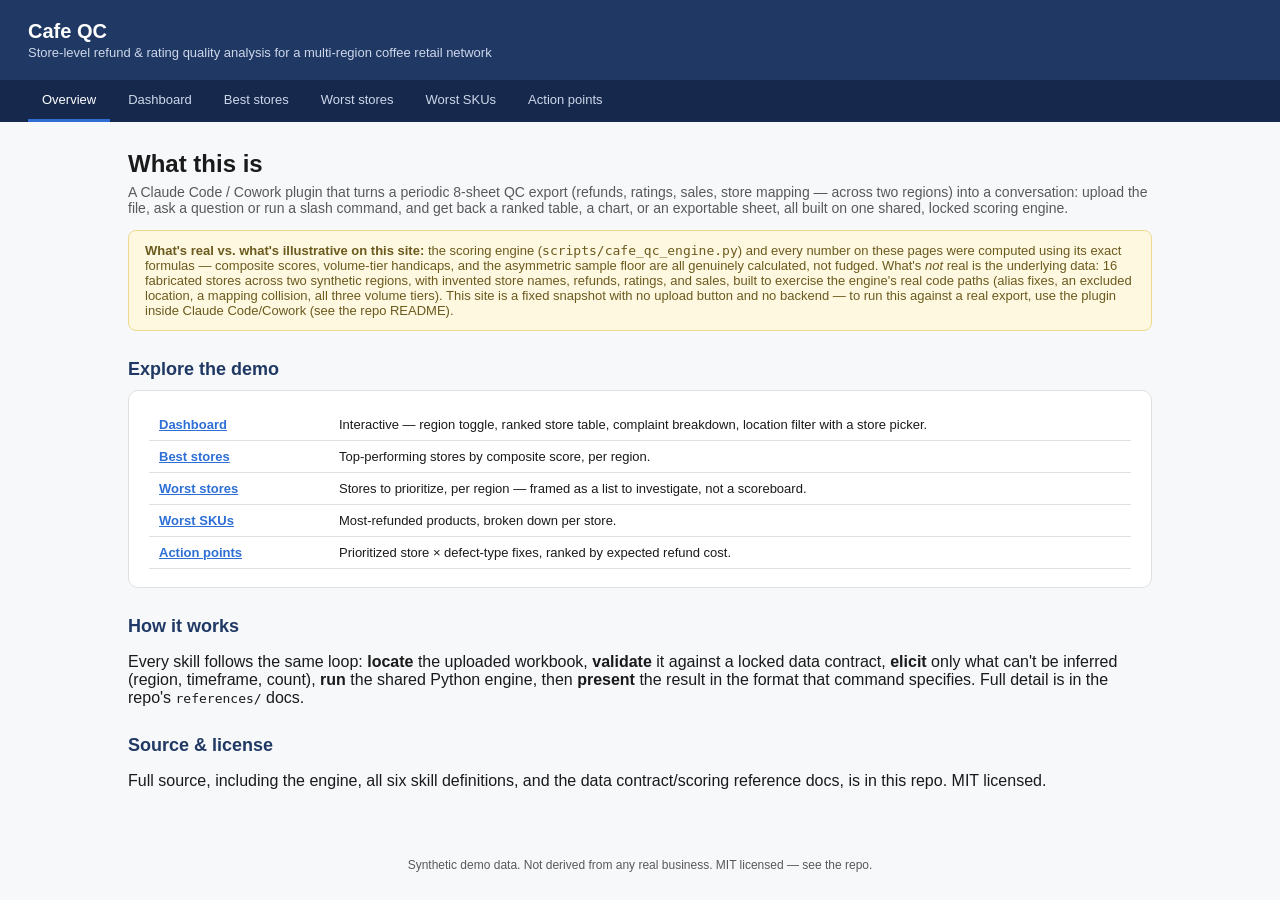
==== docs/index.html @ 7599e950 "Initial commit: Cafe QC plugin + live demo" ====
<!DOCTYPE html>
<html lang="en">
<head>
<meta charset="UTF-8">
<title>Cafe QC — Live Demo</title>
<meta name="viewport" content="width=device-width, initial-scale=1">
<link rel="stylesheet" href="style.css">
</head>
<body>
<header class="site">
  <a class="brand" href="index.html">Cafe QC</a>
  <div class="tagline">Store-level refund &amp; rating quality analysis for a multi-region coffee retail network</div>
</header>
<nav class="site">
  <a href="index.html" class="active">Overview</a>
  <a href="dashboard.html">Dashboard</a>
  <a href="best.html">Best stores</a>
  <a href="worst.html">Worst stores</a>
  <a href="worst-skus.html">Worst SKUs</a>
  <a href="action-points.html">Action points</a>
</nav>
<main>
  <h1>What this is</h1>
  <p class="lede">A Claude Code / Cowork plugin that turns a periodic 8-sheet
    QC export (refunds, ratings, sales, store mapping — across two
    regions) into a conversation: upload the file, ask a question or run
    a slash command, and get back a ranked table, a chart, or an
    exportable sheet, all built on one shared, locked scoring engine.</p>

  <div class="banner">
    <b>What's real vs. what's illustrative on this site:</b> the scoring
    engine (<code>scripts/cafe_qc_engine.py</code>) and every number on
    these pages were computed using its exact formulas — composite
    scores, volume-tier handicaps, and the asymmetric sample floor are
    all genuinely calculated, not fudged. What's <i>not</i> real is the
    underlying data: 16 fabricated stores across two synthetic regions,
    with invented store names, refunds, ratings, and sales, built to
    exercise the engine's real code paths (alias fixes, an excluded
    location, a mapping collision, all three volume tiers). This site is
    a fixed snapshot with no upload button and no backend — to run this
    against a real export, use the plugin inside Claude Code/Cowork (see
    the repo README).
  </div>

  <h2>Explore the demo</h2>
  <div class="card">
    <table>
      <tbody>
        <tr><td style="width:180px"><a href="dashboard.html"><b>Dashboard</b></a></td><td>Interactive — region toggle, ranked store table, complaint breakdown, location filter with a store picker.</td></tr>
        <tr><td><a href="best.html"><b>Best stores</b></a></td><td>Top-performing stores by composite score, per region.</td></tr>
        <tr><td><a href="worst.html"><b>Worst stores</b></a></td><td>Stores to prioritize, per region — framed as a list to investigate, not a scoreboard.</td></tr>
        <tr><td><a href="worst-skus.html"><b>Worst SKUs</b></a></td><td>Most-refunded products, broken down per store.</td></tr>
        <tr><td><a href="action-points.html"><b>Action points</b></a></td><td>Prioritized store &times; defect-type fixes, ranked by expected refund cost.</td></tr>
      </tbody>
    </table>
  </div>

  <h2>How it works</h2>
  <p>Every skill follows the same loop: <b>locate</b> the uploaded
    workbook, <b>validate</b> it against a locked data contract,
    <b>elicit</b> only what can't be inferred (region, timeframe, count),
    <b>run</b> the shared Python engine, then <b>present</b> the result in
    the format that command specifies. Full detail is in the repo's
    <code>references/</code> docs.</p>

  <h2>Source &amp; license</h2>
  <p>Full source, including the engine, all six skill definitions, and
    the data contract/scoring reference docs, is in this repo. MIT
    licensed.</p>
</main>
<footer class="site">Synthetic demo data. Not derived from any real business. MIT licensed — see the repo.</footer>
</body>
</html>
---- docs/style.css ----
:root {
  --navy: #1f3864;
  --blue: #2e6fd6;
  --green: #2e7d32;
  --red: #c62828;
  --amber: #b8860b;
  --grey: #595959;
  --border: #e0e0e0;
  --bg: #f7f8fa;
}
* { box-sizing: border-box; }
body {
  font-family: -apple-system, "Segoe UI", Arial, sans-serif;
  margin: 0;
  background: var(--bg);
  color: #1a1a1a;
}
header.site {
  background: var(--navy);
  color: #fff;
  padding: 20px 28px;
}
header.site .brand {
  font-size: 20px;
  font-weight: 600;
  text-decoration: none;
  color: #fff;
}
header.site .tagline {
  font-size: 13px;
  color: #cdd7ea;
  margin-top: 2px;
}
nav.site {
  background: #16294d;
  padding: 0 28px;
  display: flex;
  gap: 4px;
  flex-wrap: wrap;
}
nav.site a {
  color: #cdd7ea;
  text-decoration: none;
  font-size: 13px;
  padding: 12px 14px;
  display: inline-block;
  border-bottom: 3px solid transparent;
}
nav.site a.active, nav.site a:hover {
  color: #fff;
  border-bottom-color: var(--blue);
}
main {
  max-width: 1080px;
  margin: 0 auto;
  padding: 28px;
}
.banner {
  background: #fff8e1;
  border: 1px solid #f0d98c;
  border-radius: 8px;
  padding: 12px 16px;
  font-size: 13px;
  color: #6b5a1e;
  margin-bottom: 24px;
}
h1 { font-size: 24px; margin: 0 0 6px; }
h2 { font-size: 18px; margin: 28px 0 10px; color: var(--navy); }
p.lede { color: var(--grey); font-size: 14px; margin-top: 0; }
.card {
  background: #fff;
  border: 1px solid var(--border);
  border-radius: 10px;
  padding: 18px 20px;
  margin-bottom: 18px;
}
table {
  width: 100%;
  border-collapse: collapse;
  font-size: 13px;
}
th, td {
  text-align: left;
  padding: 8px 10px;
  border-bottom: 1px solid var(--border);
}
th {
  background: var(--navy);
  color: #fff;
  font-weight: 500;
  position: sticky;
  top: 0;
}
tr:hover td { background: #f0f4fa; }
.pill {
  display: inline-block;
  font-size: 11px;
  padding: 2px 8px;
  border-radius: 10px;
  font-weight: 500;
}
.pill.low { background: #fde9e9; color: var(--red); }
.pill.medium { background: #fff4e0; color: var(--amber); }
.pill.high { background: #e6f4ea; color: var(--green); }
.note {
  font-size: 12px;
  color: var(--grey);
  margin-top: 6px;
}
.toggle-group {
  display: inline-flex;
  border: 1px solid var(--border);
  border-radius: 8px;
  overflow: hidden;
  margin-bottom: 18px;
}
.toggle-group button {
  border: none;
  background: #fff;
  padding: 8px 18px;
  font-size: 13px;
  cursor: pointer;
  color: var(--grey);
}
.toggle-group button.active {
  background: var(--navy);
  color: #fff;
}
select.store-picker {
  font-size: 14px;
  padding: 8px 10px;
  border-radius: 6px;
  border: 1px solid var(--border);
  width: 100%;
  max-width: 360px;
}
.metric-grid {
  display: grid;
  grid-template-columns: repeat(auto-fit, minmax(120px, 1fr));
  gap: 12px;
  margin-top: 12px;
}
.metric {
  background: var(--bg);
  border-radius: 8px;
  padding: 10px 12px;
}
.metric .label { font-size: 11px; color: var(--grey); }
.metric .value { font-size: 18px; font-weight: 600; color: var(--navy); }
.chip-list span {
  display: inline-block;
  background: #eef2f8;
  border-radius: 12px;
  padding: 3px 10px;
  font-size: 12px;
  margin: 2px 4px 2px 0;
}
footer.site {
  text-align: center;
  color: var(--grey);
  font-size: 12px;
  padding: 24px;
}
a { color: var(--blue); }
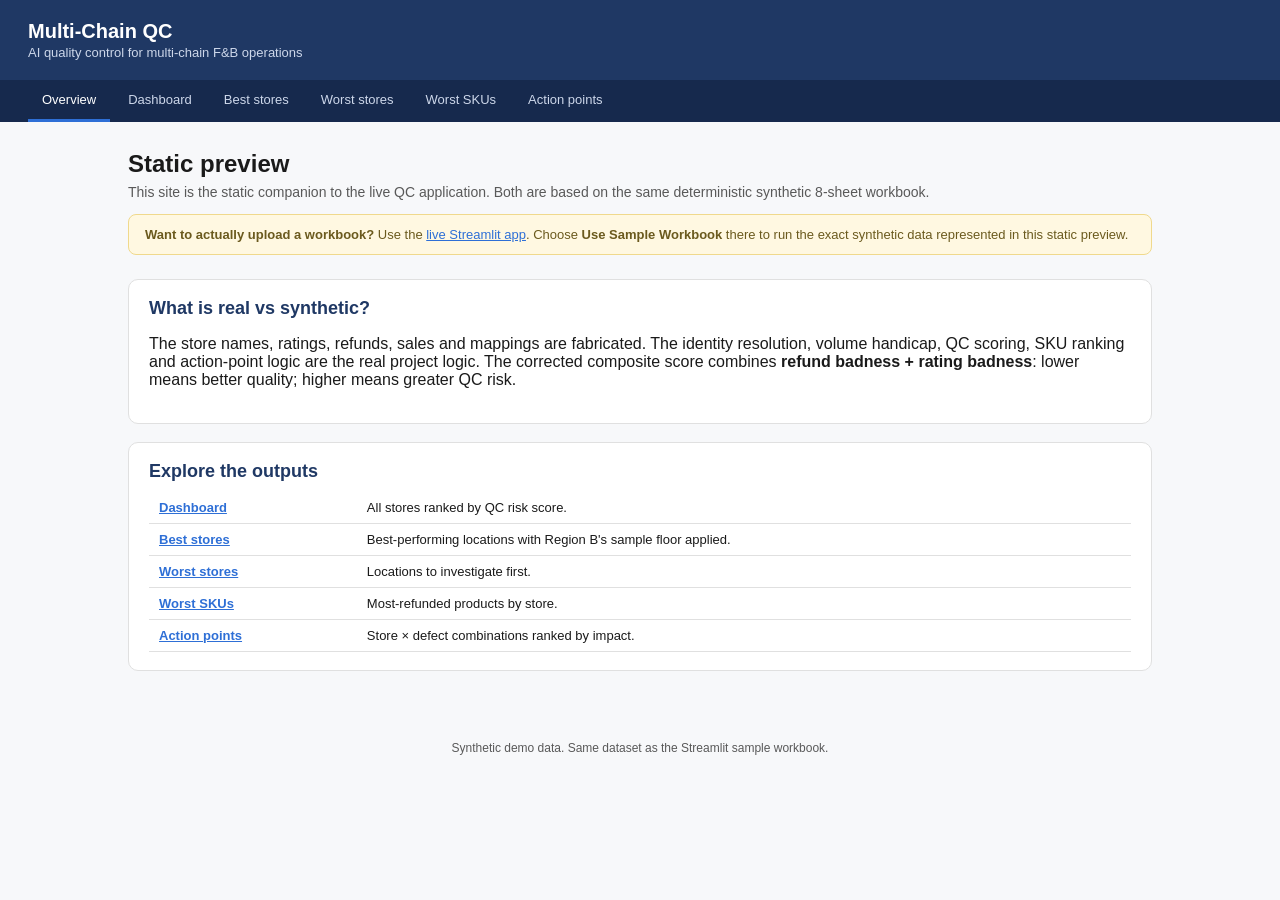
==== commit 9be1a84f: "Update static demo overview and live app link" ====
--- a/docs/index.html
+++ b/docs/index.html
@@ -1,73 +1,16 @@
-<!DOCTYPE html>
-<html lang="en">
-<head>
-<meta charset="UTF-8">
-<title>Cafe QC — Live Demo</title>
-<meta name="viewport" content="width=device-width, initial-scale=1">
-<link rel="stylesheet" href="style.css">
-</head>
-<body>
-<header class="site">
-  <a class="brand" href="index.html">Cafe QC</a>
-  <div class="tagline">Store-level refund &amp; rating quality analysis for a multi-region coffee retail network</div>
-</header>
-<nav class="site">
-  <a href="index.html" class="active">Overview</a>
-  <a href="dashboard.html">Dashboard</a>
-  <a href="best.html">Best stores</a>
-  <a href="worst.html">Worst stores</a>
-  <a href="worst-skus.html">Worst SKUs</a>
-  <a href="action-points.html">Action points</a>
-</nav>
+<!DOCTYPE html><html lang="en"><head><meta charset="UTF-8"><meta name="viewport" content="width=device-width, initial-scale=1"><title>Multi-Chain QC — Demo</title><link rel="stylesheet" href="style.css"></head><body>
+<header class="site"><a class="brand" href="index.html">Multi-Chain QC</a><div class="tagline">AI quality control for multi-chain F&B operations</div></header>
+<nav class="site"><a href="index.html" class="active">Overview</a><a href="dashboard.html">Dashboard</a><a href="best.html">Best stores</a><a href="worst.html">Worst stores</a><a href="worst-skus.html">Worst SKUs</a><a href="action-points.html">Action points</a></nav>
 <main>
-  <h1>What this is</h1>
-  <p class="lede">A Claude Code / Cowork plugin that turns a periodic 8-sheet
-    QC export (refunds, ratings, sales, store mapping — across two
-    regions) into a conversation: upload the file, ask a question or run
-    a slash command, and get back a ranked table, a chart, or an
-    exportable sheet, all built on one shared, locked scoring engine.</p>
-
-  <div class="banner">
-    <b>What's real vs. what's illustrative on this site:</b> the scoring
-    engine (<code>scripts/cafe_qc_engine.py</code>) and every number on
-    these pages were computed using its exact formulas — composite
-    scores, volume-tier handicaps, and the asymmetric sample floor are
-    all genuinely calculated, not fudged. What's <i>not</i> real is the
-    underlying data: 16 fabricated stores across two synthetic regions,
-    with invented store names, refunds, ratings, and sales, built to
-    exercise the engine's real code paths (alias fixes, an excluded
-    location, a mapping collision, all three volume tiers). This site is
-    a fixed snapshot with no upload button and no backend — to run this
-    against a real export, use the plugin inside Claude Code/Cowork (see
-    the repo README).
-  </div>
-
-  <h2>Explore the demo</h2>
-  <div class="card">
-    <table>
-      <tbody>
-        <tr><td style="width:180px"><a href="dashboard.html"><b>Dashboard</b></a></td><td>Interactive — region toggle, ranked store table, complaint breakdown, location filter with a store picker.</td></tr>
-        <tr><td><a href="best.html"><b>Best stores</b></a></td><td>Top-performing stores by composite score, per region.</td></tr>
-        <tr><td><a href="worst.html"><b>Worst stores</b></a></td><td>Stores to prioritize, per region — framed as a list to investigate, not a scoreboard.</td></tr>
-        <tr><td><a href="worst-skus.html"><b>Worst SKUs</b></a></td><td>Most-refunded products, broken down per store.</td></tr>
-        <tr><td><a href="action-points.html"><b>Action points</b></a></td><td>Prioritized store &times; defect-type fixes, ranked by expected refund cost.</td></tr>
-      </tbody>
-    </table>
-  </div>
-
-  <h2>How it works</h2>
-  <p>Every skill follows the same loop: <b>locate</b> the uploaded
-    workbook, <b>validate</b> it against a locked data contract,
-    <b>elicit</b> only what can't be inferred (region, timeframe, count),
-    <b>run</b> the shared Python engine, then <b>present</b> the result in
-    the format that command specifies. Full detail is in the repo's
-    <code>references/</code> docs.</p>
-
-  <h2>Source &amp; license</h2>
-  <p>Full source, including the engine, all six skill definitions, and
-    the data contract/scoring reference docs, is in this repo. MIT
-    licensed.</p>
-</main>
-<footer class="site">Synthetic demo data. Not derived from any real business. MIT licensed — see the repo.</footer>
-</body>
-</html>
+<h1>Static preview</h1>
+<p class="lede">This site is the static companion to the live QC application. Both are based on the same deterministic synthetic 8-sheet workbook.</p>
+<div class="banner"><b>Want to actually upload a workbook?</b> Use the <a href="https://multi-cafe-quality-control.streamlit.app/">live Streamlit app</a>. Choose <b>Use Sample Workbook</b> there to run the exact synthetic data represented in this static preview.</div>
+<div class="card"><h2 style="margin-top:0">What is real vs synthetic?</h2><p>The store names, ratings, refunds, sales and mappings are fabricated. The identity resolution, volume handicap, QC scoring, SKU ranking and action-point logic are the real project logic. The corrected composite score combines <b>refund badness + rating badness</b>: lower means better quality; higher means greater QC risk.</p></div>
+<div class="card"><h2 style="margin-top:0">Explore the outputs</h2><table><tbody>
+<tr><td><a href="dashboard.html"><b>Dashboard</b></a></td><td>All stores ranked by QC risk score.</td></tr>
+<tr><td><a href="best.html"><b>Best stores</b></a></td><td>Best-performing locations with Region B's sample floor applied.</td></tr>
+<tr><td><a href="worst.html"><b>Worst stores</b></a></td><td>Locations to investigate first.</td></tr>
+<tr><td><a href="worst-skus.html"><b>Worst SKUs</b></a></td><td>Most-refunded products by store.</td></tr>
+<tr><td><a href="action-points.html"><b>Action points</b></a></td><td>Store × defect combinations ranked by impact.</td></tr>
+</tbody></table></div>
+</main><footer class="site">Synthetic demo data. Same dataset as the Streamlit sample workbook.</footer></body></html>
